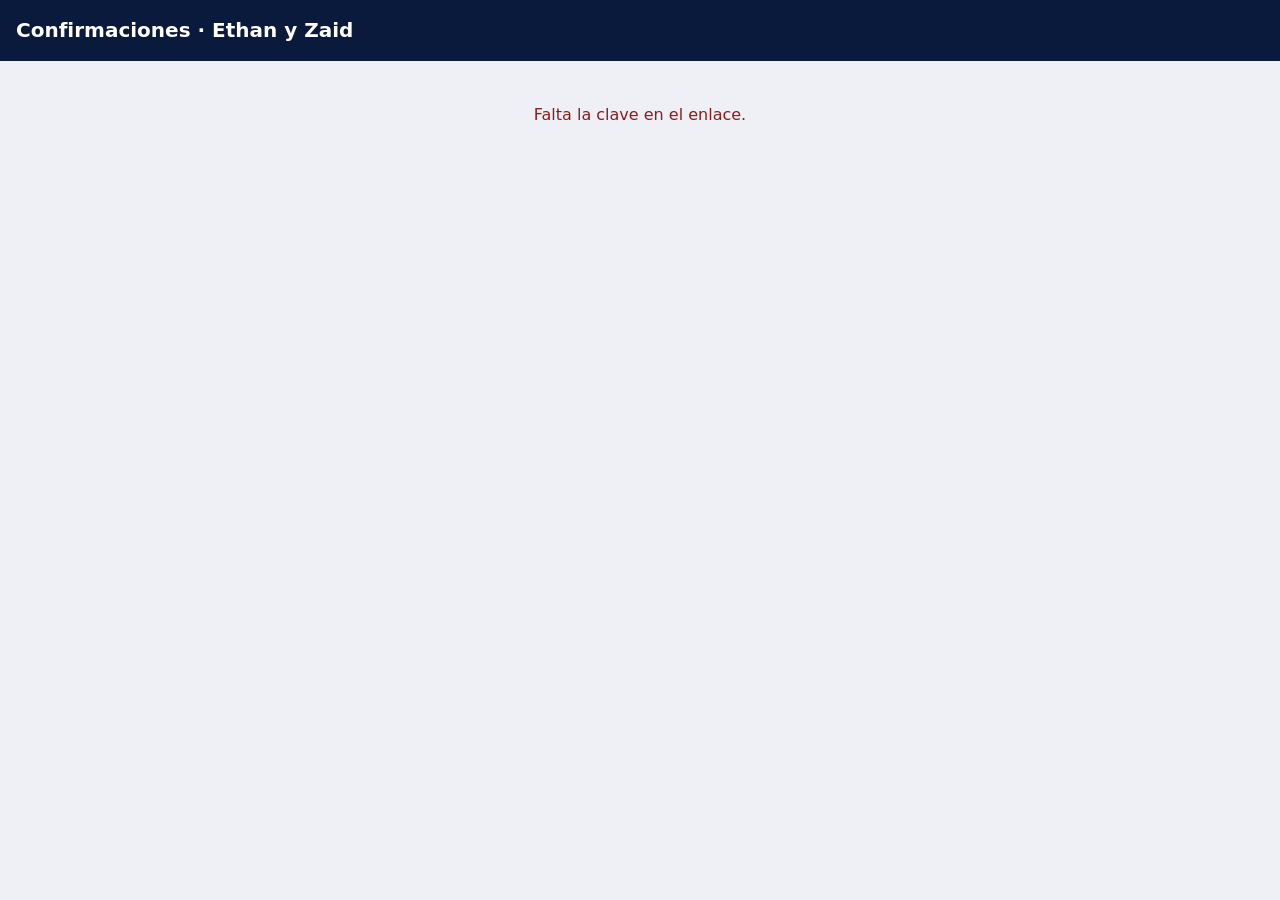
==== admin.html @ 642531f9 "Invitación cumpleaños Ethan y Zaid" ====
<!doctype html>
<html lang="es-MX">
<head>
<meta charset="utf-8">
<meta name="viewport" content="width=device-width, initial-scale=1">
<meta name="robots" content="noindex,nofollow">
<meta name="referrer" content="no-referrer">
<title>Confirmaciones · Cumple Ethan y Zaid</title>
<style>
*{box-sizing:border-box}
body{margin:0;font:16px/1.45 system-ui,-apple-system,"Segoe UI",Roboto,sans-serif;background:#eef0f6;color:#14213d}
header{background:#0a1a3d;color:#fff;padding:16px 16px 14px}
header h1{margin:0;font-size:20px}
header p{margin:2px 0 0;font-size:14px;opacity:.75}
main{max-width:720px;margin:0 auto;padding:14px}
.tot{display:grid;grid-template-columns:1fr 1fr;gap:10px}
.tot div{background:#fff;border-radius:12px;padding:12px 14px;box-shadow:0 1px 2px rgba(0,0,0,.08)}
.tot b{display:block;font-size:34px;line-height:1.1;font-variant-numeric:tabular-nums}
.tot span{font-size:14px;color:#5b6482}
.tot .grande{grid-column:1/-1;background:#13307a;color:#fff}
.tot .grande span{color:#cfd8f5}
.tot .grande b{font-size:44px}
.barra{display:flex;gap:8px;margin:18px 0 8px;flex-wrap:wrap}
.barra button{font:inherit;font-size:14px;padding:8px 12px;border-radius:99px;border:1.5px solid #13307a;background:#fff;color:#13307a;cursor:pointer}
.barra button.on{background:#13307a;color:#fff}
.barra .der{margin-left:auto}
.fila{background:#fff;border-radius:12px;padding:12px 14px;margin-top:8px;box-shadow:0 1px 2px rgba(0,0,0,.08);display:grid;grid-template-columns:1fr auto;gap:2px 10px}
.fila h3{margin:0;font-size:17px}
.fila .meta{font-size:14px;color:#5b6482}
.fila .msg{grid-column:1/-1;font-size:15px;background:#f3f4f9;border-radius:8px;padding:6px 10px;margin-top:6px}
.tag{font-size:13px;font-weight:700;padding:3px 10px;border-radius:99px;align-self:start;justify-self:end}
.tag.si{background:#dff3dc;color:#1f6b1b}.tag.no{background:#e8eaf2;color:#4b5470}
.fila button{grid-column:1/-1;justify-self:start;margin-top:6px;font:inherit;font-size:13px;color:#a02727;background:none;border:0;padding:0;text-decoration:underline;cursor:pointer}
.vacio,.aviso{text-align:center;color:#5b6482;padding:26px 10px}
.aviso{color:#8a1c1c}
</style>
</head>
<body>
<header><h1>Confirmaciones · Ethan y Zaid</h1><p id="act">Cargando…</p></header>
<main id="m" hidden>
  <div class="tot">
    <div class="grande"><b id="t-total">0</b><span>personas asistirán en total</span></div>
    <div><b id="t-fam">0</b><span>familias que confirman</span></div>
    <div><b id="t-no">0</b><span>no asisten</span></div>
    <div><b id="t-ad">0</b><span>adultos</span></div>
    <div><b id="t-ni">0</b><span>niños</span></div>
  </div>
  <div class="barra">
    <button data-f="todos" class="on">Todos</button><button data-f="si">Sí vienen</button><button data-f="no">No vienen</button>
    <button class="der" id="copiar">Copiar lista</button><button id="refrescar">Actualizar</button>
  </div>
  <div id="lista"></div>
</main>
<p id="aviso" class="aviso" hidden></p>
<script>
(function(){
var SB="https://ustkwaeyanwhdoirrpld.supabase.co", KEY="eyJhbGciOiJIUzI1NiIsInR5cCI6IkpXVCJ9.eyJpc3MiOiJzdXBhYmFzZSIsInJlZiI6InVzdGt3YWV5YW53aGRvaXJycGxkIiwicm9sZSI6ImFub24iLCJpYXQiOjE3OTQzNTk0OTcsImV4cCI6MjEwOTkzNTQ5N30.FJS_Sv-CnZc1jwTKP1v6FSQhr7IqIT4tynFz9aMRwQk";
var $=function(i){return document.getElementById(i)};
var k=(location.hash.match(/k=([^&]+)/)||[])[1]; k=k?decodeURIComponent(k):"";
var filtro="todos", datos=null;
function rpc(fn,body){
  return fetch(SB+"/rest/v1/rpc/"+fn,{method:"POST",headers:{"apikey":KEY,"Authorization":"Bearer "+KEY,"Content-Type":"application/json"},body:JSON.stringify(body)})
   .then(function(r){return r.json().then(function(j){if(!r.ok)throw new Error(j.message||"error");return j;});});
}
function esc(s){return String(s==null?"":s).replace(/[&<>"']/g,function(c){return {"&":"&amp;","<":"&lt;",">":"&gt;",'"':"&quot;","'":"&#39;"}[c]})}
function fecha(s){return new Date(s).toLocaleString("es-MX",{timeZone:"America/Mexico_City",day:"numeric",month:"short",hour:"numeric",minute:"2-digit"})}
function pintar(){
  var r=datos.resumen;
  $("t-total").textContent=r.total_asistentes; $("t-fam").textContent=r.familias_confirman; $("t-no").textContent=r.no_asisten;
  $("t-ad").textContent=r.adultos; $("t-ni").textContent=r.ninos;
  var f=datos.filas.filter(function(x){return filtro==="todos"||(filtro==="si")===x.asiste});
  $("lista").innerHTML=f.length?f.map(function(x){
    return '<div class="fila"><h3>'+esc(x.nombre)+'</h3><span class="tag '+(x.asiste?"si":"no")+'">'+(x.asiste?"Sí viene":"No viene")+'</span>'+
     '<div class="meta">'+(x.asiste?x.adultos+" adulto"+(x.adultos===1?"":"s")+" · "+x.ninos+" niño"+(x.ninos===1?"":"s")+" · ":"")+fecha(x.updated_at)+'</div>'+
     (x.mensaje?'<div class="msg">'+esc(x.mensaje)+'</div>':"")+
     '<button data-id="'+x.id+'" data-n="'+esc(x.nombre)+'">Borrar</button></div>';
  }).join(""):'<p class="vacio">'+(datos.filas.length?"No hay respuestas en este filtro.":"Todavía no hay confirmaciones.")+'</p>';
  $("act").textContent="Actualizado "+new Date().toLocaleTimeString("es-MX",{timeZone:"America/Mexico_City",hour:"numeric",minute:"2-digit"});
}
function cargar(){
  if(!k){mal("Falta la clave en el enlace.");return;}
  rpc("cumple_lista",{p_key:k}).then(function(j){datos=j;$("m").hidden=false;$("aviso").hidden=true;pintar();})
   .catch(function(e){mal(/autorizado/.test(e.message)?"Enlace no válido.":"No se pudo cargar. Intenta de nuevo.");});
}
function mal(t){$("m").hidden=true;$("aviso").hidden=false;$("aviso").textContent=t;$("act").textContent="";}
document.querySelectorAll(".barra [data-f]").forEach(function(b){b.onclick=function(){
  document.querySelectorAll(".barra [data-f]").forEach(function(x){x.classList.remove("on")});b.classList.add("on");filtro=b.dataset.f;pintar();};});
$("refrescar").onclick=cargar;
$("lista").addEventListener("click",function(e){
  var id=e.target.dataset&&e.target.dataset.id; if(!id)return;
  if(!confirm("¿Borrar la respuesta de "+e.target.dataset.n+"?"))return;
  rpc("cumple_borrar",{p_key:k,p_id:parseInt(id,10)}).then(cargar).catch(function(){alert("No se pudo borrar.");});
});
$("copiar").onclick=function(){
  if(!datos)return; var r=datos.resumen;
  var t="Confirmaciones Ethan y Zaid\n"+r.familias_confirman+" familias · "+r.adultos+" adultos · "+r.ninos+" niños · "+r.total_asistentes+" personas · "+r.no_asisten+" no asisten\n\n"+
   datos.filas.map(function(x){return (x.asiste?"✔ ":"✘ ")+x.nombre+(x.asiste?" ("+x.adultos+"A, "+x.ninos+"N)":"")}).join("\n");
  (navigator.clipboard?navigator.clipboard.writeText(t):Promise.reject()).then(function(){$("copiar").textContent="Copiado";setTimeout(function(){$("copiar").textContent="Copiar lista"},1500)}).catch(function(){prompt("Copia la lista:",t)});
};
cargar(); setInterval(function(){if(!document.hidden)cargar()},30000);
})();
</script>
</body>
</html>
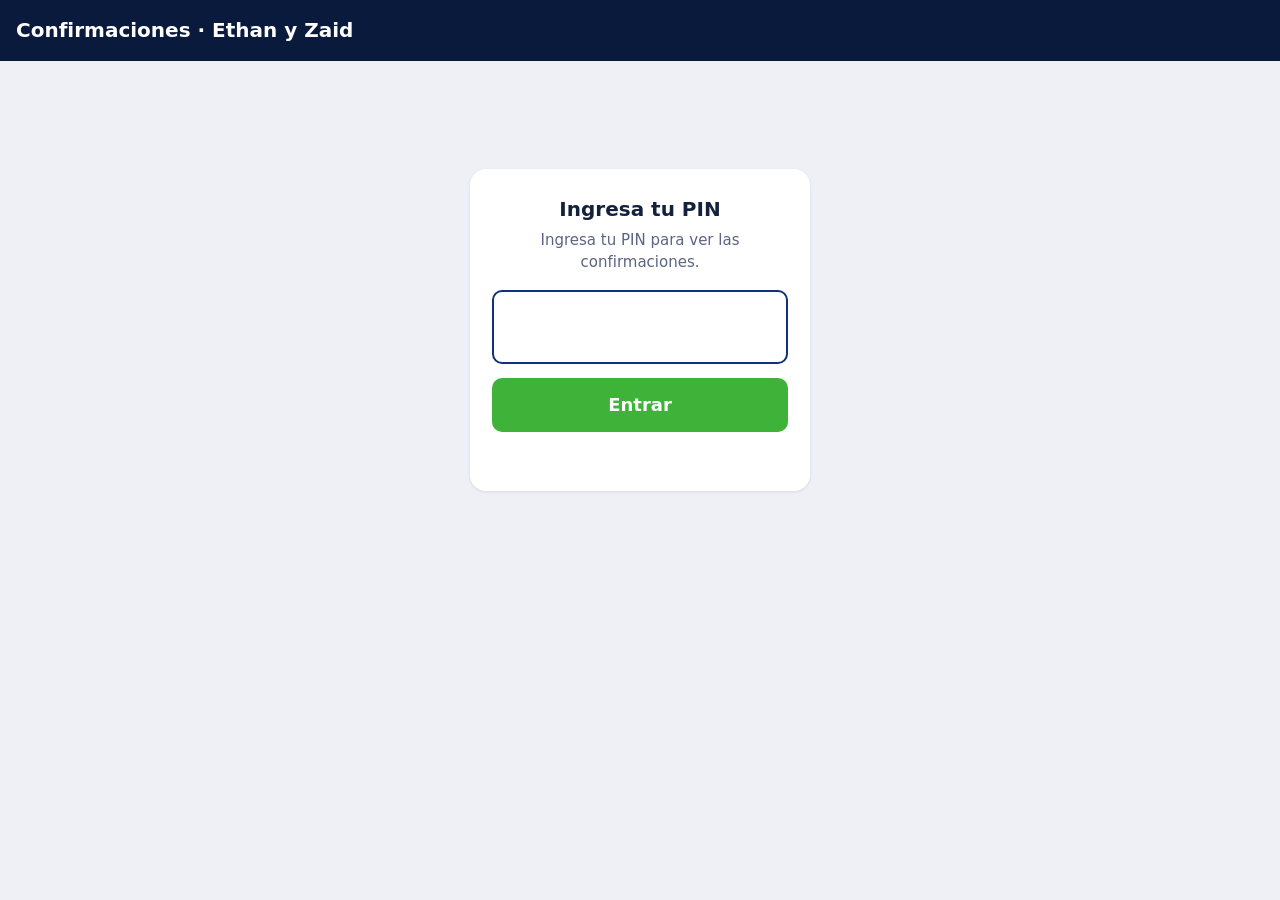
==== commit 79268ede: "Panel con PIN y bloqueo, plural, botón de portada" ====
--- a/admin.html
+++ b/admin.html
@@ -31,19 +31,28 @@
 .tag{font-size:13px;font-weight:700;padding:3px 10px;border-radius:99px;align-self:start;justify-self:end}
 .tag.si{background:#dff3dc;color:#1f6b1b}.tag.no{background:#e8eaf2;color:#4b5470}
 .fila button{grid-column:1/-1;justify-self:start;margin-top:6px;font:inherit;font-size:13px;color:#a02727;background:none;border:0;padding:0;text-decoration:underline;cursor:pointer}
+.pin{max-width:340px;margin:12vh auto 0;padding:26px 22px;background:#fff;border-radius:16px;text-align:center;box-shadow:0 1px 3px rgba(0,0,0,.1)}
+.pin h2{margin:0 0 6px;font-size:20px}.pin p{margin:0 0 16px;color:#5b6482;font-size:15px}
+.pin input{width:100%;font:inherit;font-size:32px;letter-spacing:.5em;text-align:center;padding:12px 0 12px .5em;border:2px solid #b9c0d4;border-radius:10px;color:#14213d}
+.pin input:focus{outline:none;border-color:#13307a}
+.pin button{width:100%;margin-top:14px;font:inherit;font-weight:700;font-size:18px;padding:14px;border:0;border-radius:10px;background:#3fb23a;color:#fff;cursor:pointer}
+.pin button[disabled]{opacity:.6}
+.pin .e{color:#8a1c1c;min-height:1.4em;margin:12px 0 0;font-size:15px}
+.salir{float:right;font:inherit;font-size:14px;color:#fff;background:none;border:1.5px solid rgba(255,255,255,.5);border-radius:99px;padding:5px 14px;cursor:pointer}
 .vacio,.aviso{text-align:center;color:#5b6482;padding:26px 10px}
 .aviso{color:#8a1c1c}
 </style>
 </head>
 <body>
-<header><h1>Confirmaciones · Ethan y Zaid</h1><p id="act">Cargando…</p></header>
+<header><button class="salir" id="salir" hidden>Salir</button><h1>Confirmaciones · Ethan y Zaid</h1><p id="act"></p></header>
+<section class="pin" id="pin" hidden><h2>Ingresa tu PIN</h2><p>Ingresa tu PIN para ver las confirmaciones.</p><form id="pf" autocomplete="off"><input id="pi" type="password" inputmode="numeric" pattern="[0-9]*" maxlength="4" autocomplete="one-time-code" aria-label="PIN de 4 dígitos"><button id="pb" type="submit">Entrar</button></form><p class="e" id="pe" role="alert"></p></section>
 <main id="m" hidden>
   <div class="tot">
     <div class="grande"><b id="t-total">0</b><span>personas asistirán en total</span></div>
-    <div><b id="t-fam">0</b><span>familias que confirman</span></div>
-    <div><b id="t-no">0</b><span>no asisten</span></div>
-    <div><b id="t-ad">0</b><span>adultos</span></div>
-    <div><b id="t-ni">0</b><span>niños</span></div>
+    <div><b id="t-fam">0</b><span id="l-fam">familias que confirman</span></div>
+    <div><b id="t-no">0</b><span id="l-no">no asisten</span></div>
+    <div><b id="t-ad">0</b><span id="l-ad">adultos</span></div>
+    <div><b id="t-ni">0</b><span id="l-ni">niños</span></div>
   </div>
   <div class="barra">
     <button data-f="todos" class="on">Todos</button><button data-f="si">Sí vienen</button><button data-f="no">No vienen</button>
@@ -56,8 +65,8 @@
 (function(){
 var SB="https://ustkwaeyanwhdoirrpld.supabase.co", KEY="eyJhbGciOiJIUzI1NiIsInR5cCI6IkpXVCJ9.eyJpc3MiOiJzdXBhYmFzZSIsInJlZiI6InVzdGt3YWV5YW53aGRvaXJycGxkIiwicm9sZSI6ImFub24iLCJpYXQiOjE3OTQzNTk0OTcsImV4cCI6MjEwOTkzNTQ5N30.FJS_Sv-CnZc1jwTKP1v6FSQhr7IqIT4tynFz9aMRwQk";
 var $=function(i){return document.getElementById(i)};
-var k=(location.hash.match(/k=([^&]+)/)||[])[1]; k=k?decodeURIComponent(k):"";
-var filtro="todos", datos=null;
+var pin=""; try{pin=localStorage.getItem("cumple-pin")||""}catch(e){}
+var filtro="todos", datos=null, timer=null;
 function rpc(fn,body){
   return fetch(SB+"/rest/v1/rpc/"+fn,{method:"POST",headers:{"apikey":KEY,"Authorization":"Bearer "+KEY,"Content-Type":"application/json"},body:JSON.stringify(body)})
    .then(function(r){return r.json().then(function(j){if(!r.ok)throw new Error(j.message||"error");return j;});});
@@ -66,6 +75,10 @@
 function fecha(s){return new Date(s).toLocaleString("es-MX",{timeZone:"America/Mexico_City",day:"numeric",month:"short",hour:"numeric",minute:"2-digit"})}
 function pintar(){
   var r=datos.resumen;
+  $("l-fam").textContent=r.familias_confirman===1?"familia que confirma":"familias que confirman";
+  $("l-no").textContent=r.no_asisten===1?"no asiste":"no asisten";
+  $("l-ad").textContent=r.adultos===1?"adulto":"adultos";
+  $("l-ni").textContent=r.ninos===1?"niño":"niños";
   $("t-total").textContent=r.total_asistentes; $("t-fam").textContent=r.familias_confirman; $("t-no").textContent=r.no_asisten;
   $("t-ad").textContent=r.adultos; $("t-ni").textContent=r.ninos;
   var f=datos.filas.filter(function(x){return filtro==="todos"||(filtro==="si")===x.asiste});
@@ -77,19 +90,40 @@
   }).join(""):'<p class="vacio">'+(datos.filas.length?"No hay respuestas en este filtro.":"Todavía no hay confirmaciones.")+'</p>';
   $("act").textContent="Actualizado "+new Date().toLocaleTimeString("es-MX",{timeZone:"America/Mexico_City",hour:"numeric",minute:"2-digit"});
 }
-function cargar(){
-  if(!k){mal("Falta la clave en el enlace.");return;}
-  rpc("cumple_lista",{p_key:k}).then(function(j){datos=j;$("m").hidden=false;$("aviso").hidden=true;pintar();})
-   .catch(function(e){mal(/autorizado/.test(e.message)?"Enlace no válido.":"No se pudo cargar. Intenta de nuevo.");});
+function pedirPin(msg){
+  clearInterval(timer); $("m").hidden=true; $("aviso").hidden=true; $("salir").hidden=true; $("act").textContent="";
+  $("pin").hidden=false; $("pe").textContent=msg||""; $("pi").value=""; $("pi").focus();
 }
-function mal(t){$("m").hidden=true;$("aviso").hidden=false;$("aviso").textContent=t;$("act").textContent="";}
+function respuesta(j,silencioso){
+  if(j&&j.ok){datos=j;$("pin").hidden=true;$("aviso").hidden=true;$("m").hidden=false;$("salir").hidden=false;pintar();return true;}
+  if(j&&j.error==="bloqueado"){pedirPin("Demasiados intentos. Espera unos 15 minutos y vuelve a intentar.");}
+  else{try{localStorage.removeItem("cumple-pin")}catch(e){} pin=""; pedirPin(silencioso?"":"PIN incorrecto. Inténtalo de nuevo.");}
+  return false;
+}
+function cargar(silencioso){
+  if(!pin){pedirPin();return Promise.resolve();}
+  return rpc("cumple_lista",{p_pin:pin}).then(function(j){return respuesta(j,silencioso);})
+   .catch(function(){$("aviso").hidden=false;$("aviso").textContent="No se pudo cargar. Revisa tu conexión e intenta de nuevo.";});
+}
+function mantener(){clearInterval(timer);timer=setInterval(function(){if(!document.hidden&&pin)cargar(true)},30000);}
+$("pf").addEventListener("submit",function(e){
+  e.preventDefault(); var v=$("pi").value.replace(/\D/g,"");
+  if(v.length!==4){$("pe").textContent="El PIN tiene 4 números.";return;}
+  $("pb").disabled=true; pin=v;
+  rpc("cumple_lista",{p_pin:v}).then(function(j){
+    if(respuesta(j)){try{localStorage.setItem("cumple-pin",v)}catch(e){} mantener();}
+  }).catch(function(){$("pe").textContent="No se pudo conectar. Inténtalo de nuevo.";})
+   .then(function(){$("pb").disabled=false;});
+});
+$("pi").addEventListener("input",function(){this.value=this.value.replace(/\D/g,"");if(this.value.length===4)$("pb").click();});
+$("salir").onclick=function(){try{localStorage.removeItem("cumple-pin")}catch(e){} pin=""; datos=null; pedirPin();};
 document.querySelectorAll(".barra [data-f]").forEach(function(b){b.onclick=function(){
   document.querySelectorAll(".barra [data-f]").forEach(function(x){x.classList.remove("on")});b.classList.add("on");filtro=b.dataset.f;pintar();};});
-$("refrescar").onclick=cargar;
+$("refrescar").onclick=function(){cargar()};
 $("lista").addEventListener("click",function(e){
   var id=e.target.dataset&&e.target.dataset.id; if(!id)return;
   if(!confirm("¿Borrar la respuesta de "+e.target.dataset.n+"?"))return;
-  rpc("cumple_borrar",{p_key:k,p_id:parseInt(id,10)}).then(cargar).catch(function(){alert("No se pudo borrar.");});
+  rpc("cumple_borrar",{p_pin:pin,p_id:parseInt(id,10)}).then(function(j){if(j&&j.ok)cargar();else respuesta(j);}).catch(function(){alert("No se pudo borrar.");});
 });
 $("copiar").onclick=function(){
   if(!datos)return; var r=datos.resumen;
@@ -97,7 +131,7 @@
    datos.filas.map(function(x){return (x.asiste?"✔ ":"✘ ")+x.nombre+(x.asiste?" ("+x.adultos+"A, "+x.ninos+"N)":"")}).join("\n");
   (navigator.clipboard?navigator.clipboard.writeText(t):Promise.reject()).then(function(){$("copiar").textContent="Copiado";setTimeout(function(){$("copiar").textContent="Copiar lista"},1500)}).catch(function(){prompt("Copia la lista:",t)});
 };
-cargar(); setInterval(function(){if(!document.hidden)cargar()},30000);
+cargar().then(function(){if(pin)mantener();});
 })();
 </script>
 </body>
